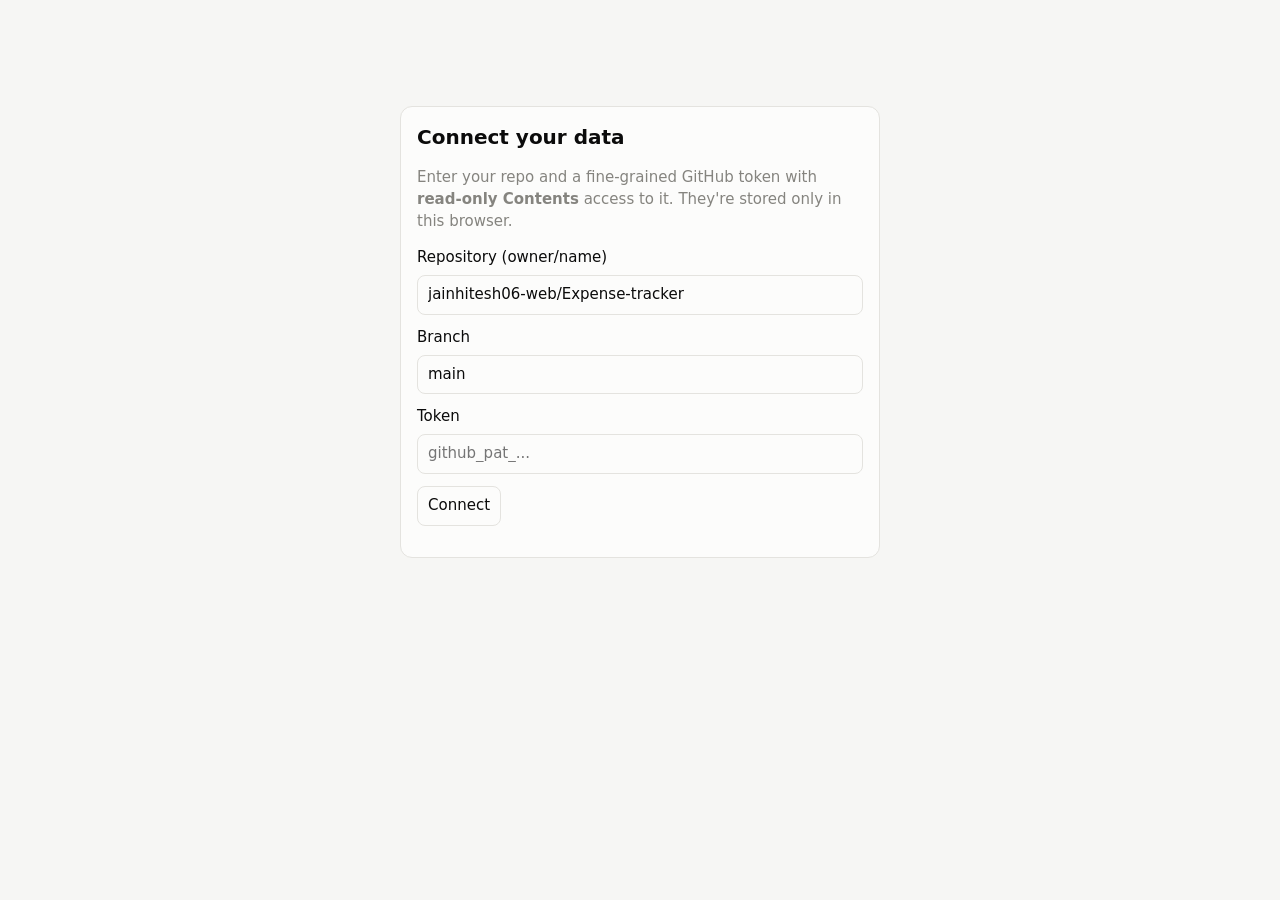
==== index.html @ 08d53f16 "Add expense dashboard page Co-Authored-By: Claude Sonnet 5.5 <noreply@anthropic.com> Claude-Session:" ====
<!doctype html>
<html lang="en">
<head>
<meta charset="utf-8">
<meta name="viewport" content="width=device-width, initial-scale=1, viewport-fit=cover">
<meta name="apple-mobile-web-app-capable" content="yes">
<meta name="apple-mobile-web-app-title" content="Expenses">
<title>Expense Tracker</title>
<style>
:root {
  color-scheme: light;
  --bg: #f6f6f4; --surface: #fcfcfb; --line: #e4e3df;
  --ink: #0b0b0b; --ink2: #52514e; --ink3: #85847f;
  --c1:#2a78d6; --c2:#eb6834; --c3:#1baf7a; --c4:#eda100; --c5:#e87ba4; --c6:#008300; --c7:#6250d6; --c8:#e34948; --cx:#9a9992;
}
@media (prefers-color-scheme: dark) {
  :root:where(:not([data-theme="light"])) {
    color-scheme: dark;
    --bg:#121211; --surface:#1a1a19; --line:#2c2c2a;
    --ink:#f0efec; --ink2:#c3c2b7; --ink3:#8f8e87;
    --c1:#3987e5; --c2:#d95926; --c3:#199e70; --c4:#c98500; --c5:#d55181; --c6:#0ca30c; --c7:#9085e9; --c8:#e66767; --cx:#77766f;
  }
}
* { box-sizing: border-box; }
body { margin:0; background:var(--bg); color:var(--ink); font:15px/1.45 -apple-system,system-ui,"Segoe UI",sans-serif;
  padding: max(16px, env(safe-area-inset-top)) 16px 40px; }
main { max-width: 980px; margin: 0 auto; }
h1 { font-size: 20px; margin: 0; }
h2 { font-size: 14px; margin: 0 0 12px; color: var(--ink2); font-weight: 600; }
header { display:flex; align-items:center; justify-content:space-between; gap:12px; flex-wrap:wrap; margin-bottom:16px; }
.filters { display:flex; gap:8px; flex-wrap:wrap; }
select, button, input { font:inherit; color:var(--ink); background:var(--surface); border:1px solid var(--line); border-radius:8px; padding:8px 10px; }
button { cursor:pointer; }
.card { background:var(--surface); border:1px solid var(--line); border-radius:12px; padding:16px; margin-bottom:16px; }
.tiles { display:grid; grid-template-columns: repeat(auto-fit,minmax(150px,1fr)); gap:12px; margin-bottom:16px; }
.tile { background:var(--surface); border:1px solid var(--line); border-radius:12px; padding:14px 16px; }
.tile .k { color:var(--ink2); font-size:12px; }
.tile .v { font-size:24px; font-weight:650; font-variant-numeric: tabular-nums; margin-top:2px; }
.tile .s { color:var(--ink3); font-size:12px; }
.grid2 { display:grid; grid-template-columns: 1fr; gap:16px; }
@media (min-width: 760px) { .grid2 { grid-template-columns: 1fr 1fr; } }
.row { display:grid; grid-template-columns: minmax(110px,150px) 1fr auto; align-items:center; gap:10px; padding:6px 0; cursor:default; }
.row.click { cursor:pointer; }
.row .name { white-space:nowrap; overflow:hidden; text-overflow:ellipsis; }
.row .amt { font-variant-numeric: tabular-nums; color:var(--ink2); text-align:right; min-width:92px; }
.track { height:12px; position:relative; }
.bar { height:12px; border-radius:0 4px 4px 0; min-width:2px; }
.sub { padding-left:14px; }
.sub .name { color:var(--ink2); font-size:14px; }
.sub .bar { height:8px; opacity:.75; }
.sub .track { height:8px; }
.cols { display:flex; align-items:flex-end; gap:6px; height:160px; padding-top:8px; }
.col { flex:1; display:flex; flex-direction:column; justify-content:flex-end; align-items:center; height:100%; min-width:0; cursor:pointer; }
.col .b { width:100%; max-width:44px; background:var(--c1); border-radius:4px 4px 0 0; min-height:2px; }
.col.sel .b { outline:2px solid var(--ink); outline-offset:1px; }
.col .l { font-size:11px; color:var(--ink2); margin-top:6px; white-space:nowrap; }
.col .v { font-size:11px; color:var(--ink3); margin-bottom:3px; white-space:nowrap; }
table { width:100%; border-collapse:collapse; font-size:14px; }
th,td { text-align:left; padding:8px 6px; border-bottom:1px solid var(--line); }
td.n, th.n { text-align:right; font-variant-numeric: tabular-nums; }
th { color:var(--ink2); font-weight:600; font-size:12px; }
.dot { display:inline-block; width:9px; height:9px; border-radius:50%; margin-right:6px; }
.muted { color:var(--ink3); }
#tip { position:fixed; pointer-events:none; background:var(--ink); color:var(--bg); padding:6px 9px; border-radius:6px; font-size:12px; display:none; z-index:9; white-space:nowrap; }
#setup { max-width:480px; margin:10vh auto; }
#setup input { width:100%; margin:6px 0 12px; }
.scroll { overflow-x:auto; }
@media (max-width: 560px) { .row { grid-template-columns: 104px 1fr auto; gap:8px; } .row .amt { min-width:70px; }
  th:nth-child(4), td:nth-child(4) { display:none; } th, td { padding:8px 4px; font-size:13px; } }
</style>
</head>
<body>
<div id="tip"></div>
<main>
<section id="setup" class="card" hidden>
  <h1>Connect your data</h1>
  <p class="muted">Enter your repo and a fine-grained GitHub token with <b>read-only Contents</b> access to it. They're stored only in this browser.</p>
  <label>Repository (owner/name)</label>
  <input id="repo" value="jainhitesh06-web/Expense-tracker" autocapitalize="none" autocorrect="off">
  <label>Branch</label>
  <input id="branch" value="main" autocapitalize="none">
  <label>Token</label>
  <input id="token" type="password" autocapitalize="none" autocorrect="off" placeholder="github_pat_...">
  <button id="save">Connect</button>
  <p id="err" style="color:var(--c8)"></p>
</section>

<section id="app" hidden>
  <header>
    <h1>Expenses</h1>
    <div class="filters">
      <select id="fMonth" aria-label="Month"></select>
      <select id="fMode" aria-label="Payment mode"></select>
      <button id="refresh" title="Reload">↻</button>
      <button id="reset" title="Change repo or token">⚙</button>
    </div>
  </header>

  <div class="tiles" id="tiles"></div>

  <div class="grid2">
    <div class="card"><h2>By month</h2><div class="cols" id="months"></div></div>
    <div class="card"><h2>By payment mode</h2><div id="modes"></div></div>
  </div>

  <div class="card"><h2>By category <span class="muted">(tap a category for subcategories)</span></h2><div id="cats"></div></div>

  <div class="card">
    <h2>Transactions</h2>
    <div class="scroll"><table>
      <thead><tr><th>Date</th><th>Description</th><th>Category</th><th>Mode</th><th class="n">Amount</th></tr></thead>
      <tbody id="txns"></tbody>
    </table></div>
    <p class="muted" id="more"></p>
  </div>
</section>
</main>

<script>
const $ = s => document.querySelector(s);
const LS = { get:k=>{try{return localStorage.getItem(k)}catch(e){return null}}, set:(k,v)=>{try{localStorage.setItem(k,v)}catch(e){}}, del:k=>{try{localStorage.removeItem(k)}catch(e){}} };
const CAT_ORDER = ["Food & Dining","Transport","Shopping","Bills & Utilities","Entertainment","Health","Travel","Finance"];
const colorOf = c => { const i = CAT_ORDER.indexOf(c); return i >= 0 ? `var(--c${i+1})` : "var(--cx)"; };
const inr = n => "₹" + Math.round(n).toLocaleString("en-IN");
const MN = ["Jan","Feb","Mar","Apr","May","Jun","Jul","Aug","Sep","Oct","Nov","Dec"];
const monthLabel = m => MN[+m.slice(5)-1] + " " + m.slice(2,4);
const esc = s => String(s).replace(/[&<>"]/g, c => ({"&":"&amp;","<":"&lt;",">":"&gt;",'"':"&quot;"}[c]));
let ALL = [], openCat = new Set(), TXN_LIMIT = 50;

async function load() {
  const repo = LS.get("repo"), token = LS.get("token"), branch = LS.get("branch") || "main";
  const r = await fetch(`https://api.github.com/repos/${repo}/contents/data/expenses.json?ref=${encodeURIComponent(branch)}`,
    { headers: { Authorization: "Bearer " + token, Accept: "application/vnd.github.raw+json" }, cache: "no-store" });
  if (!r.ok) throw new Error(r.status === 401 || r.status === 403 ? "Token rejected (check it has Contents: read on this repo)." :
    r.status === 404 ? "Repo, branch or data/expenses.json not found." : "GitHub error " + r.status);
  ALL = (await r.json()).filter(x => x.type === "debit" && x.date);
}

function setup(msg) {
  $("#app").hidden = true; $("#setup").hidden = false; $("#err").textContent = msg || "";
  $("#repo").value = LS.get("repo") || $("#repo").value; $("#branch").value = LS.get("branch") || "main";
}

async function start() {
  if (!LS.get("token") || !LS.get("repo")) return setup();
  try { await load(); } catch (e) { return setup(e.message); }
  $("#setup").hidden = true; $("#app").hidden = false;
  buildFilters(); render();
}

function buildFilters() {
  const months = [...new Set(ALL.map(x => x.date.slice(0,7)))].sort().reverse();
  const cur = $("#fMonth").value || "all";
  $("#fMonth").innerHTML = `<option value="all">All months</option>` + months.map(m => `<option value="${m}">${monthLabel(m)}</option>`).join("");
  $("#fMonth").value = months.includes(cur) ? cur : "all";
  const modes = [...new Set(ALL.map(x => x.mode))].sort();
  const curM = $("#fMode").value || "all";
  $("#fMode").innerHTML = `<option value="all">All modes</option>` + modes.map(m => `<option>${esc(m)}</option>`).join("");
  $("#fMode").value = modes.includes(curM) ? curM : "all";
}

function sumBy(rows, f) { const m = new Map(); rows.forEach(r => { const k = f(r); m.set(k, (m.get(k)||0) + r.amount); }); return m; }

function barRows(entries, total, opts = {}) {
  const max = Math.max(...entries.map(e => e[1]), 1);
  return entries.map(([k, v, extra]) => `
    <div class="row ${opts.click ? "click" : ""} ${opts.sub ? "sub" : ""}" ${opts.click ? `data-cat="${esc(k)}"` : ""}
         data-tip="${esc(k)}: ${inr(v)} (${(v/total*100).toFixed(1)}%)">
      <div class="name">${opts.dot ? `<span class="dot" style="background:${colorOf(k)}"></span>` : ""}${esc(k)}</div>
      <div class="track"><div class="bar" style="width:${v/max*100}%;background:${opts.color || colorOf(k)}"></div></div>
      <div class="amt">${inr(v)}</div>
    </div>${extra || ""}`).join("");
}

function render() {
  const month = $("#fMonth").value, mode = $("#fMode").value;
  const base = ALL.filter(x => mode === "all" || x.mode === mode);
  const rows = base.filter(x => month === "all" || x.date.startsWith(month));
  const total = rows.reduce((a, r) => a + r.amount, 0);

  const cats = [...sumBy(rows, r => r.category)].sort((a,b) => b[1]-a[1]);
  const days = new Set(rows.map(r => r.date)).size || 1;
  $("#tiles").innerHTML = [
    ["Total spent", inr(total), month === "all" ? "all time" : monthLabel(month)],
    ["Transactions", rows.length, ""],
    ["Top category", cats[0] ? esc(cats[0][0]) : "—", cats[0] ? inr(cats[0][1]) : ""],
    ["Avg per day", inr(total / days), `${days} active day${days>1?"s":""}`],
  ].map(([k,v,s]) => `<div class="tile"><div class="k">${k}</div><div class="v">${v}</div><div class="s">${s}</div></div>`).join("");

  // months (ignores month filter so the trend is always visible)
  const mt = [...sumBy(base, r => r.date.slice(0,7))].sort().slice(-12);
  const mmax = Math.max(...mt.map(x => x[1]), 1);
  $("#months").innerHTML = mt.length ? mt.map(([m, v]) => `
    <div class="col ${m === month ? "sel" : ""}" data-m="${m}" data-tip="${monthLabel(m)}: ${inr(v)}">
      <div class="v">${inr(v)}</div><div class="b" style="height:${v/mmax*100*0.75}%"></div><div class="l">${monthLabel(m)}</div>
    </div>`).join("") : `<span class="muted">No data yet</span>`;

  const md = [...sumBy(rows, r => r.mode)].sort((a,b) => b[1]-a[1]);
  $("#modes").innerHTML = md.length ? barRows(md, total, { color: "var(--c1)" }) : `<span class="muted">No data</span>`;

  $("#cats").innerHTML = cats.length ? cats.map(([c, v]) => {
    const subs = [...sumBy(rows.filter(r => r.category === c), r => r.subcategory)].sort((a,b) => b[1]-a[1]);
    const open = openCat.has(c);
    return barRows([[c, v, open ? barRows(subs, v, { sub: true, color: colorOf(c) }) : ""]], total, { click: true, dot: true });
  }).join("") : `<span class="muted">No expenses yet — send a bank SMS to your phone.</span>`;
  // category rows use a shared scale: re-scale bars against the largest category
  document.querySelectorAll("#cats > .row.click").forEach(el => {
    const c = el.dataset.cat, v = cats.find(x => x[0] === c)[1];
    el.querySelector(".bar").style.width = (v / cats[0][1] * 100) + "%";
  });

  const t = rows.slice().sort((a,b) => b.date.localeCompare(a.date) || b.amount - a.amount);
  $("#txns").innerHTML = t.slice(0, TXN_LIMIT).map(r => `<tr>
    <td>${r.date.slice(5).split("-").reverse().join("/")}</td>
    <td>${esc(r.description)}</td>
    <td><span class="dot" style="background:${colorOf(r.category)}"></span>${esc(r.category)}</td>
    <td>${esc(r.mode)}</td><td class="n">${inr(r.amount)}</td></tr>`).join("");
  $("#more").innerHTML = t.length > TXN_LIMIT ? `<button id="showAll">Show all ${t.length}</button>` : "";
}

document.addEventListener("click", e => {
  const row = e.target.closest("#cats .row.click");
  if (row) { const c = row.dataset.cat; openCat.has(c) ? openCat.delete(c) : openCat.add(c); render(); return; }
  const col = e.target.closest(".col");
  if (col) { $("#fMonth").value = $("#fMonth").value === col.dataset.m ? "all" : col.dataset.m; render(); return; }
  if (e.target.id === "showAll") { TXN_LIMIT = 1e9; render(); }
});
const tip = $("#tip");
document.addEventListener("pointermove", e => {
  const el = e.target.closest("[data-tip]");
  if (!el) { tip.style.display = "none"; return; }
  tip.textContent = el.dataset.tip; tip.style.display = "block";
  tip.style.left = Math.min(e.clientX + 12, innerWidth - tip.offsetWidth - 8) + "px"; tip.style.top = (e.clientY + 14) + "px";
});
$("#fMonth").onchange = $("#fMode").onchange = () => { TXN_LIMIT = 50; render(); };
$("#refresh").onclick = start;
$("#reset").onclick = () => setup();
$("#save").onclick = () => {
  LS.set("repo", $("#repo").value.trim()); LS.set("branch", $("#branch").value.trim() || "main");
  LS.set("token", $("#token").value.trim() || LS.get("token") || ""); start();
};
start();
</script>
</body>
</html>
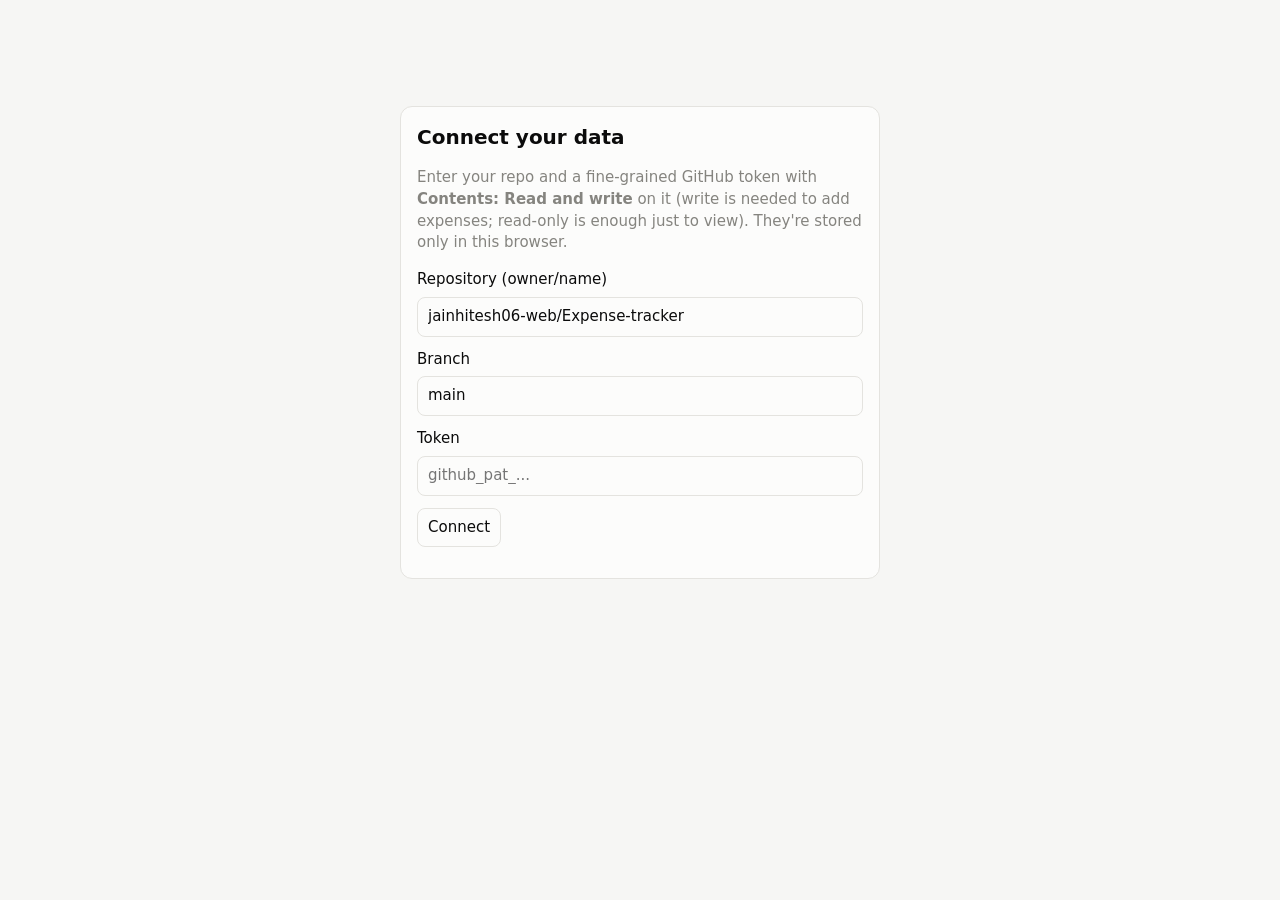
==== commit 599d4aa4: "Add manual expense entry box Co-Authored-By: Claude Sonnet 5.5 <noreply@anthropic.com> Claude-Sessio" ====
--- a/index.html
+++ b/index.html
@@ -67,6 +67,16 @@
 .scroll { overflow-x:auto; }
 @media (max-width: 560px) { .row { grid-template-columns: 104px 1fr auto; gap:8px; } .row .amt { min-width:70px; }
   th:nth-child(4), td:nth-child(4) { display:none; } th, td { padding:8px 4px; font-size:13px; } }
+textarea { width:100%; min-height:92px; font:inherit; color:var(--ink); background:var(--surface); border:1px solid var(--line); border-radius:8px; padding:10px; resize:vertical; }
+.fgrid { display:grid; grid-template-columns:1fr; gap:10px; margin-top:10px; }
+@media (min-width: 560px) { .fgrid { grid-template-columns:1fr 1fr; } }
+.fgrid label { display:block; font-size:12px; color:var(--ink2); margin-bottom:3px; }
+.fgrid select, .fgrid input { width:100%; }
+.fgrid .full { grid-column:1 / -1; }
+.primary { background:var(--c1); color:#fff; border-color:transparent; font-weight:600; }
+.primary[disabled] { opacity:.6; cursor:default; }
+#aStatus { margin:10px 0 0; min-height:1.4em; font-size:14px; }
+#aStatus.err { color:var(--c8); } #aStatus.ok { color:var(--c6); }
 </style>
 </head>
 <body>
@@ -74,7 +84,7 @@
 <main>
 <section id="setup" class="card" hidden>
   <h1>Connect your data</h1>
-  <p class="muted">Enter your repo and a fine-grained GitHub token with <b>read-only Contents</b> access to it. They're stored only in this browser.</p>
+  <p class="muted">Enter your repo and a fine-grained GitHub token with <b>Contents: Read and write</b> on it (write is needed to add expenses; read-only is enough just to view). They're stored only in this browser.</p>
   <label>Repository (owner/name)</label>
   <input id="repo" value="jainhitesh06-web/Expense-tracker" autocapitalize="none" autocorrect="off">
   <label>Branch</label>
@@ -91,10 +101,33 @@
     <div class="filters">
       <select id="fMonth" aria-label="Month"></select>
       <select id="fMode" aria-label="Payment mode"></select>
+      <button id="addToggle" class="primary">＋ Add</button>
       <button id="refresh" title="Reload">↻</button>
       <button id="reset" title="Change repo or token">⚙</button>
     </div>
   </header>
+
+  <div class="card" id="addCard" hidden>
+    <h2>Add expense</h2>
+    <label class="muted" for="aMsg">Paste the SMS / message (optional if you enter an amount)</label>
+    <textarea id="aMsg" placeholder="e.g. Rs.250.00 debited from A/c XX1234 to VPA swiggy@icici"></textarea>
+    <div class="fgrid">
+      <div><label for="aCat">Category</label><select id="aCat"></select></div>
+      <div id="aSubWrap" hidden><label for="aSub">Subcategory</label><select id="aSub"></select></div>
+      <div id="aTypeWrap" hidden><label for="aType">Travel by</label><select id="aType">
+        <option>Uber</option><option>Rapido</option><option>Auto</option><option>Other</option></select></div>
+      <div id="aFromWrap" hidden><label for="aFrom">From</label><input id="aFrom" placeholder="Pickup / start"></div>
+      <div id="aToWrap" hidden><label for="aTo">To</label><input id="aTo" placeholder="Destination"></div>
+      <div><label for="aMode">Payment mode</label><select id="aMode">
+        <option value="">Auto-detect</option><option>UPI</option><option>Credit Card</option><option>Debit Card</option>
+        <option>Cash</option><option>NetBanking</option><option>Wallet</option><option>Other</option></select></div>
+      <div><label for="aAmt">Amount ₹ (optional if it's in the text)</label><input id="aAmt" type="number" inputmode="decimal" min="0" step="0.01"></div>
+      <div><label for="aDate">Date</label><input id="aDate" type="date"></div>
+      <div class="full"><label for="aNote">Note (optional)</label><input id="aNote" placeholder="What was it for?"></div>
+    </div>
+    <p style="margin:12px 0 0"><button id="aSubmit" class="primary">Add</button></p>
+    <p id="aStatus" role="status"></p>
+  </div>
 
   <div class="tiles" id="tiles"></div>
 
@@ -119,13 +152,13 @@
 <script>
 const $ = s => document.querySelector(s);
 const LS = { get:k=>{try{return localStorage.getItem(k)}catch(e){return null}}, set:(k,v)=>{try{localStorage.setItem(k,v)}catch(e){}}, del:k=>{try{localStorage.removeItem(k)}catch(e){}} };
-const CAT_ORDER = ["Food & Dining","Transport","Shopping","Bills & Utilities","Entertainment","Health","Travel","Finance"];
+const CAT_ORDER = ["Food & Dining","Travel","Shopping","Bills & Utilities","Entertainment","Health","Finance","Education"];
 const colorOf = c => { const i = CAT_ORDER.indexOf(c); return i >= 0 ? `var(--c${i+1})` : "var(--cx)"; };
 const inr = n => "₹" + Math.round(n).toLocaleString("en-IN");
 const MN = ["Jan","Feb","Mar","Apr","May","Jun","Jul","Aug","Sep","Oct","Nov","Dec"];
 const monthLabel = m => MN[+m.slice(5)-1] + " " + m.slice(2,4);
 const esc = s => String(s).replace(/[&<>"]/g, c => ({"&":"&amp;","<":"&lt;",">":"&gt;",'"':"&quot;"}[c]));
-let ALL = [], openCat = new Set(), TXN_LIMIT = 50;
+let ALL = [], RAW = [], RULES = null, openCat = new Set(), TXN_LIMIT = 50;
 
 async function load() {
   const repo = LS.get("repo"), token = LS.get("token"), branch = LS.get("branch") || "main";
@@ -133,7 +166,82 @@
     { headers: { Authorization: "Bearer " + token, Accept: "application/vnd.github.raw+json" }, cache: "no-store" });
   if (!r.ok) throw new Error(r.status === 401 || r.status === 403 ? "Token rejected (check it has Contents: read on this repo)." :
     r.status === 404 ? "Repo, branch or data/expenses.json not found." : "GitHub error " + r.status);
-  ALL = (await r.json()).filter(x => x.type === "debit" && x.date);
+  RAW = await r.json();
+  ALL = RAW.filter(x => x.type === "debit" && x.date);
+}
+
+async function loadRules() {
+  const repo = LS.get("repo"), token = LS.get("token"), branch = LS.get("branch") || "main";
+  try {
+    const r = await fetch(`https://api.github.com/repos/${repo}/contents/rules/categories.json?ref=${encodeURIComponent(branch)}`,
+      { headers: { Authorization: "Bearer " + token, Accept: "application/vnd.github.raw+json" }, cache: "no-store" });
+    if (r.ok) RULES = await r.json();
+  } catch (e) {}
+  if (!RULES) RULES = { "Food & Dining": {}, "Travel": {}, "Shopping": {}, "Bills & Utilities": {}, "Entertainment": {}, "Health": {}, "Finance": {}, "Education": {}, "Cash & Transfers": {} };
+  const cur = $("#aCat").value;
+  $("#aCat").innerHTML = `<option value="">Auto-detect</option>` + Object.keys(RULES).map(c => `<option>${esc(c)}</option>`).join("");
+  $("#aCat").value = cur;
+  updateForm();
+}
+
+function updateForm() {
+  const cat = $("#aCat").value, travel = cat === "Travel";
+  $("#aTypeWrap").hidden = $("#aFromWrap").hidden = $("#aToWrap").hidden = !travel;
+  const subs = cat && !travel ? Object.keys(RULES[cat] || {}) : [];
+  $("#aSubWrap").hidden = !subs.length;
+  $("#aSub").innerHTML = `<option value="">Other</option>` + subs.map(x => `<option>${esc(x)}</option>`).join("");
+}
+
+const b64 = str => { let bin = ""; new TextEncoder().encode(str).forEach(b => bin += String.fromCharCode(b)); return btoa(bin); };
+const localDate = () => { const d = new Date(); return `${d.getFullYear()}-${String(d.getMonth()+1).padStart(2,"0")}-${String(d.getDate()).padStart(2,"0")}`; };
+const oneLine = v => String(v || "").replace(/[\r\n]+/g, " ").trim();
+function setStatus(msg, kind) { const el = $("#aStatus"); el.textContent = msg; el.className = kind || ""; }
+
+async function submitExpense() {
+  const msg = $("#aMsg").value.trim(), amt = $("#aAmt").value.trim();
+  if (!msg && !amt) return setStatus("Paste a message or enter an amount.", "err");
+  if (!amt && !/(?:rs\.?|inr|₹)\s*[\d,]+/i.test(msg)) return setStatus("Couldn't find an amount in the text. Enter it in the Amount box.", "err");
+  const cat = $("#aCat").value, travel = cat === "Travel";
+  const sub = travel ? $("#aType").value : $("#aSub").value;
+  const frm = travel ? oneLine($("#aFrom").value) : "", to = travel ? oneLine($("#aTo").value) : "";
+  const note = oneLine($("#aNote").value), mode = $("#aMode").value;
+  const manual = !!(cat || amt || mode || frm || to || note);
+  const date = $("#aDate").value || localDate();
+  const t = new Date(), hh = String(t.getHours()).padStart(2, "0"), mm = String(t.getMinutes()).padStart(2, "0"), ss = String(t.getSeconds()).padStart(2, "0");
+  const head = ["sender: dashboard", `received: ${date}T${hh}:${mm}:${ss}`];
+  if (manual) head.push("manual: true");
+  if (cat) head.push("category: " + cat, "subcategory: " + (sub || "Other"));
+  if (amt) head.push("amount: " + amt);
+  if (mode) head.push("mode: " + mode);
+  if (frm) head.push("from: " + frm);
+  if (to) head.push("to: " + to);
+  if (note) head.push("note: " + note);
+  const text = head.join("\n") + "\n---\n" + msg + "\n";
+  const repo = LS.get("repo"), token = LS.get("token"), branch = LS.get("branch") || "main";
+  const path = `inbox/manual-${Date.now()}-${Math.floor(Math.random() * 1e6)}.txt`;
+  $("#aSubmit").disabled = true; setStatus("Saving…");
+  try {
+    const r = await fetch(`https://api.github.com/repos/${repo}/contents/${path}`, {
+      method: "PUT",
+      headers: { Authorization: "Bearer " + token, Accept: "application/vnd.github+json", "Content-Type": "application/json" },
+      body: JSON.stringify({ message: "manual entry", content: b64(text), branch })
+    });
+    if (!r.ok) throw new Error(r.status === 401 || r.status === 403 || r.status === 404
+      ? "Saving failed: the token needs Contents: Read and write on this repo." : "Saving failed (GitHub " + r.status + ").");
+  } catch (e) { $("#aSubmit").disabled = false; return setStatus(e.message, "err"); }
+  setStatus("Saved. Classifying… (takes about 20 seconds)");
+  const before = RAW.length;
+  for (let i = 0; i < 20; i++) {
+    await new Promise(res => setTimeout(res, 4000));
+    try { await load(); } catch (e) { continue; }
+    if (RAW.length > before) {
+      buildFilters(); render();
+      $("#aMsg").value = ""; $("#aAmt").value = ""; $("#aNote").value = ""; $("#aFrom").value = ""; $("#aTo").value = "";
+      $("#aSubmit").disabled = false; return setStatus("Added ✓", "ok");
+    }
+  }
+  $("#aSubmit").disabled = false;
+  setStatus("Saved, but it hasn't shown up yet. Check the Actions tab, or press ↻ in a minute. (Entries without a readable amount are skipped.)", "err");
 }
 
 function setup(msg) {
@@ -145,7 +253,8 @@
   if (!LS.get("token") || !LS.get("repo")) return setup();
   try { await load(); } catch (e) { return setup(e.message); }
   $("#setup").hidden = true; $("#app").hidden = false;
-  buildFilters(); render();
+  if (!$("#aDate").value) $("#aDate").value = localDate();
+  buildFilters(); render(); loadRules();
 }
 
 function buildFilters() {
@@ -234,6 +343,9 @@
 });
 $("#fMonth").onchange = $("#fMode").onchange = () => { TXN_LIMIT = 50; render(); };
 $("#refresh").onclick = start;
+$("#addToggle").onclick = () => { const c = $("#addCard"); c.hidden = !c.hidden; if (!c.hidden) $("#aMsg").focus(); };
+$("#aCat").onchange = updateForm;
+$("#aSubmit").onclick = submitExpense;
 $("#reset").onclick = () => setup();
 $("#save").onclick = () => {
   LS.set("repo", $("#repo").value.trim()); LS.set("branch", $("#branch").value.trim() || "main");
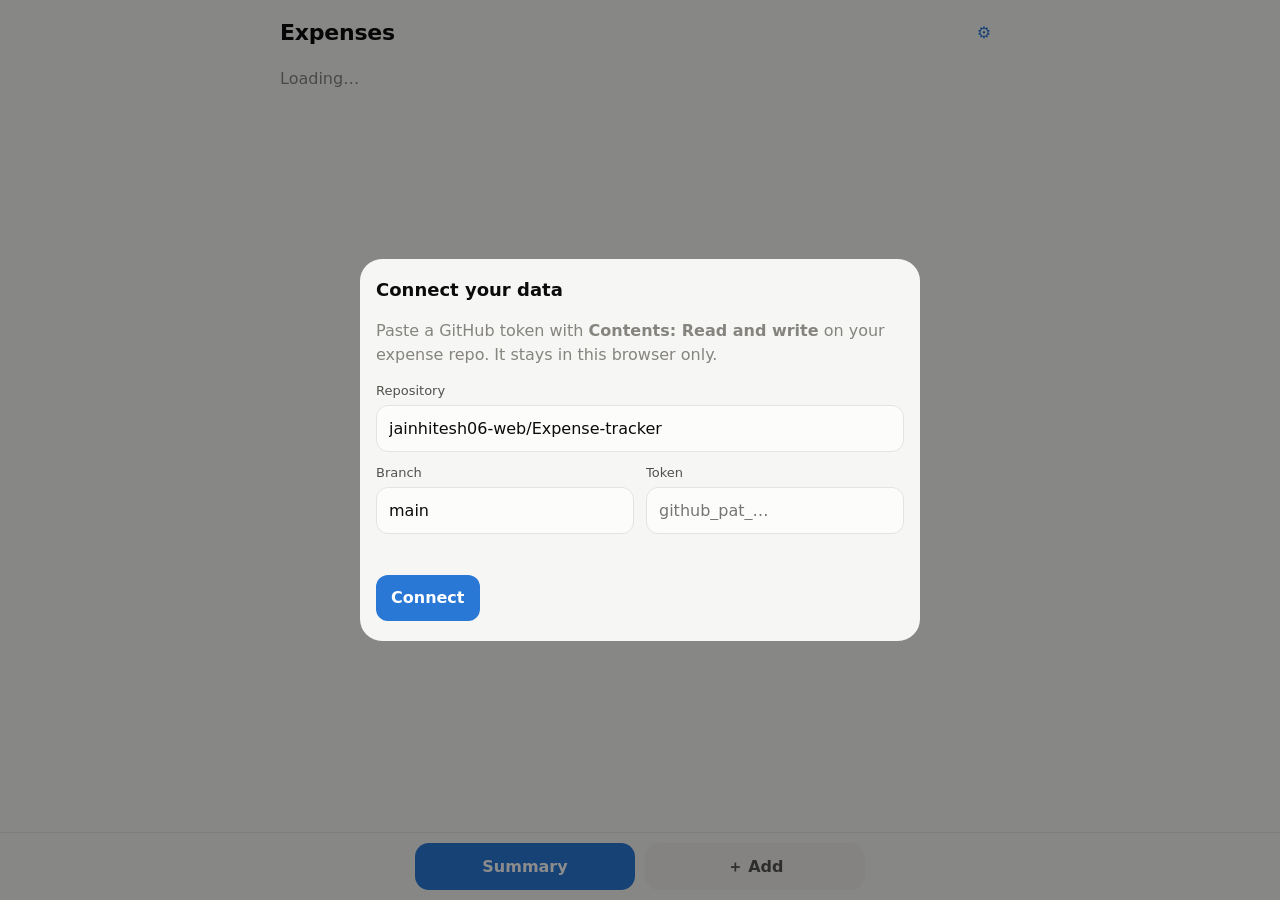
==== commit 19954481: "Split into a Summary page and a simple Add page Co-Authored-By: Claude Sonnet 5.5 <noreply@anthropic" ====
--- a/index.html
+++ b/index.html
@@ -5,353 +5,163 @@
 <meta name="viewport" content="width=device-width, initial-scale=1, viewport-fit=cover">
 <meta name="apple-mobile-web-app-capable" content="yes">
 <meta name="apple-mobile-web-app-title" content="Expenses">
-<title>Expense Tracker</title>
-<style>
-:root {
-  color-scheme: light;
-  --bg: #f6f6f4; --surface: #fcfcfb; --line: #e4e3df;
-  --ink: #0b0b0b; --ink2: #52514e; --ink3: #85847f;
-  --c1:#2a78d6; --c2:#eb6834; --c3:#1baf7a; --c4:#eda100; --c5:#e87ba4; --c6:#008300; --c7:#6250d6; --c8:#e34948; --cx:#9a9992;
-}
-@media (prefers-color-scheme: dark) {
-  :root:where(:not([data-theme="light"])) {
-    color-scheme: dark;
-    --bg:#121211; --surface:#1a1a19; --line:#2c2c2a;
-    --ink:#f0efec; --ink2:#c3c2b7; --ink3:#8f8e87;
-    --c1:#3987e5; --c2:#d95926; --c3:#199e70; --c4:#c98500; --c5:#d55181; --c6:#0ca30c; --c7:#9085e9; --c8:#e66767; --cx:#77766f;
-  }
-}
-* { box-sizing: border-box; }
-body { margin:0; background:var(--bg); color:var(--ink); font:15px/1.45 -apple-system,system-ui,"Segoe UI",sans-serif;
-  padding: max(16px, env(safe-area-inset-top)) 16px 40px; }
-main { max-width: 980px; margin: 0 auto; }
-h1 { font-size: 20px; margin: 0; }
-h2 { font-size: 14px; margin: 0 0 12px; color: var(--ink2); font-weight: 600; }
-header { display:flex; align-items:center; justify-content:space-between; gap:12px; flex-wrap:wrap; margin-bottom:16px; }
-.filters { display:flex; gap:8px; flex-wrap:wrap; }
-select, button, input { font:inherit; color:var(--ink); background:var(--surface); border:1px solid var(--line); border-radius:8px; padding:8px 10px; }
-button { cursor:pointer; }
-.card { background:var(--surface); border:1px solid var(--line); border-radius:12px; padding:16px; margin-bottom:16px; }
-.tiles { display:grid; grid-template-columns: repeat(auto-fit,minmax(150px,1fr)); gap:12px; margin-bottom:16px; }
-.tile { background:var(--surface); border:1px solid var(--line); border-radius:12px; padding:14px 16px; }
-.tile .k { color:var(--ink2); font-size:12px; }
-.tile .v { font-size:24px; font-weight:650; font-variant-numeric: tabular-nums; margin-top:2px; }
-.tile .s { color:var(--ink3); font-size:12px; }
-.grid2 { display:grid; grid-template-columns: 1fr; gap:16px; }
-@media (min-width: 760px) { .grid2 { grid-template-columns: 1fr 1fr; } }
-.row { display:grid; grid-template-columns: minmax(110px,150px) 1fr auto; align-items:center; gap:10px; padding:6px 0; cursor:default; }
-.row.click { cursor:pointer; }
-.row .name { white-space:nowrap; overflow:hidden; text-overflow:ellipsis; }
-.row .amt { font-variant-numeric: tabular-nums; color:var(--ink2); text-align:right; min-width:92px; }
-.track { height:12px; position:relative; }
-.bar { height:12px; border-radius:0 4px 4px 0; min-width:2px; }
-.sub { padding-left:14px; }
-.sub .name { color:var(--ink2); font-size:14px; }
-.sub .bar { height:8px; opacity:.75; }
-.sub .track { height:8px; }
-.cols { display:flex; align-items:flex-end; gap:6px; height:160px; padding-top:8px; }
-.col { flex:1; display:flex; flex-direction:column; justify-content:flex-end; align-items:center; height:100%; min-width:0; cursor:pointer; }
-.col .b { width:100%; max-width:44px; background:var(--c1); border-radius:4px 4px 0 0; min-height:2px; }
-.col.sel .b { outline:2px solid var(--ink); outline-offset:1px; }
-.col .l { font-size:11px; color:var(--ink2); margin-top:6px; white-space:nowrap; }
-.col .v { font-size:11px; color:var(--ink3); margin-bottom:3px; white-space:nowrap; }
-table { width:100%; border-collapse:collapse; font-size:14px; }
-th,td { text-align:left; padding:8px 6px; border-bottom:1px solid var(--line); }
-td.n, th.n { text-align:right; font-variant-numeric: tabular-nums; }
-th { color:var(--ink2); font-weight:600; font-size:12px; }
-.dot { display:inline-block; width:9px; height:9px; border-radius:50%; margin-right:6px; }
-.muted { color:var(--ink3); }
-#tip { position:fixed; pointer-events:none; background:var(--ink); color:var(--bg); padding:6px 9px; border-radius:6px; font-size:12px; display:none; z-index:9; white-space:nowrap; }
-#setup { max-width:480px; margin:10vh auto; }
-#setup input { width:100%; margin:6px 0 12px; }
-.scroll { overflow-x:auto; }
-@media (max-width: 560px) { .row { grid-template-columns: 104px 1fr auto; gap:8px; } .row .amt { min-width:70px; }
-  th:nth-child(4), td:nth-child(4) { display:none; } th, td { padding:8px 4px; font-size:13px; } }
-textarea { width:100%; min-height:92px; font:inherit; color:var(--ink); background:var(--surface); border:1px solid var(--line); border-radius:8px; padding:10px; resize:vertical; }
-.fgrid { display:grid; grid-template-columns:1fr; gap:10px; margin-top:10px; }
-@media (min-width: 560px) { .fgrid { grid-template-columns:1fr 1fr; } }
-.fgrid label { display:block; font-size:12px; color:var(--ink2); margin-bottom:3px; }
-.fgrid select, .fgrid input { width:100%; }
-.fgrid .full { grid-column:1 / -1; }
-.primary { background:var(--c1); color:#fff; border-color:transparent; font-weight:600; }
-.primary[disabled] { opacity:.6; cursor:default; }
-#aStatus { margin:10px 0 0; min-height:1.4em; font-size:14px; }
-#aStatus.err { color:var(--c8); } #aStatus.ok { color:var(--c6); }
-</style>
+<title>Expenses</title>
+<link rel="stylesheet" href="style.css">
 </head>
 <body>
-<div id="tip"></div>
 <main>
-<section id="setup" class="card" hidden>
-  <h1>Connect your data</h1>
-  <p class="muted">Enter your repo and a fine-grained GitHub token with <b>Contents: Read and write</b> on it (write is needed to add expenses; read-only is enough just to view). They're stored only in this browser.</p>
-  <label>Repository (owner/name)</label>
-  <input id="repo" value="jainhitesh06-web/Expense-tracker" autocapitalize="none" autocorrect="off">
-  <label>Branch</label>
-  <input id="branch" value="main" autocapitalize="none">
-  <label>Token</label>
-  <input id="token" type="password" autocapitalize="none" autocorrect="off" placeholder="github_pat_...">
-  <button id="save">Connect</button>
-  <p id="err" style="color:var(--c8)"></p>
-</section>
+  <header class="top"><h1>Expenses</h1><button class="ghost" id="gear" title="Connection settings" aria-label="Connection settings">⚙︎</button></header>
+  <div id="root"><p class="muted">Loading…</p></div>
+</main>
+<script src="app.js"></script>
+<script>
+const { $, esc, inr, inr2, monthLabel, monthShort, localDate, title, catIcon, catColor, payName } = App;
+const S = { month: null, open: new Set(), q: "", limit: 30 };
+const pct = (a, b) => b ? Math.round(a / b * 100) : 0;
+const sum = rows => rows.reduce((a, r) => a + r.amount, 0);
+const prevKey = k => { let y = +k.slice(0, 4), m = +k.slice(5) - 1; if (m < 1) { y--; m = 12; } return `${y}-${String(m).padStart(2, "0")}`; };
+const nextKey = k => { let y = +k.slice(0, 4), m = +k.slice(5) + 1; if (m > 12) { y++; m = 1; } return `${y}-${String(m).padStart(2, "0")}`; };
+const group = (rows, f) => { const m = new Map(); rows.forEach(r => { const k = f(r); (m.get(k) || m.set(k, []).get(k)).push(r); }); return m; };
+const sorted = m => [...m].map(([k, v]) => [k, v, sum(v)]).sort((a, b) => b[2] - a[2]);
 
-<section id="app" hidden>
-  <header>
-    <h1>Expenses</h1>
-    <div class="filters">
-      <select id="fMonth" aria-label="Month"></select>
-      <select id="fMode" aria-label="Payment mode"></select>
-      <button id="addToggle" class="primary">＋ Add</button>
-      <button id="refresh" title="Reload">↻</button>
-      <button id="reset" title="Change repo or token">⚙</button>
-    </div>
-  </header>
-
-  <div class="card" id="addCard" hidden>
-    <h2>Add expense</h2>
-    <label class="muted" for="aMsg">Paste the SMS / message (optional if you enter an amount)</label>
-    <textarea id="aMsg" placeholder="e.g. Rs.250.00 debited from A/c XX1234 to VPA swiggy@icici"></textarea>
-    <div class="fgrid">
-      <div><label for="aCat">Category</label><select id="aCat"></select></div>
-      <div id="aSubWrap" hidden><label for="aSub">Subcategory</label><select id="aSub"></select></div>
-      <div id="aTypeWrap" hidden><label for="aType">Travel by</label><select id="aType">
-        <option>Uber</option><option>Rapido</option><option>Auto</option><option>Other</option></select></div>
-      <div id="aFromWrap" hidden><label for="aFrom">From</label><input id="aFrom" placeholder="Pickup / start"></div>
-      <div id="aToWrap" hidden><label for="aTo">To</label><input id="aTo" placeholder="Destination"></div>
-      <div><label for="aMode">Payment mode</label><select id="aMode">
-        <option value="">Auto-detect</option><option>UPI</option><option>Credit Card</option><option>Debit Card</option>
-        <option>Cash</option><option>NetBanking</option><option>Wallet</option><option>Other</option></select></div>
-      <div><label for="aAmt">Amount ₹ (optional if it's in the text)</label><input id="aAmt" type="number" inputmode="decimal" min="0" step="0.01"></div>
-      <div><label for="aDate">Date</label><input id="aDate" type="date"></div>
-      <div class="full"><label for="aNote">Note (optional)</label><input id="aNote" placeholder="What was it for?"></div>
-    </div>
-    <p style="margin:12px 0 0"><button id="aSubmit" class="primary">Add</button></p>
-    <p id="aStatus" role="status"></p>
-  </div>
-
-  <div class="tiles" id="tiles"></div>
-
-  <div class="grid2">
-    <div class="card"><h2>By month</h2><div class="cols" id="months"></div></div>
-    <div class="card"><h2>By payment mode</h2><div id="modes"></div></div>
-  </div>
-
-  <div class="card"><h2>By category <span class="muted">(tap a category for subcategories)</span></h2><div id="cats"></div></div>
-
-  <div class="card">
-    <h2>Transactions</h2>
-    <div class="scroll"><table>
-      <thead><tr><th>Date</th><th>Description</th><th>Category</th><th>Mode</th><th class="n">Amount</th></tr></thead>
-      <tbody id="txns"></tbody>
-    </table></div>
-    <p class="muted" id="more"></p>
-  </div>
-</section>
-</main>
-
-<script>
-const $ = s => document.querySelector(s);
-const LS = { get:k=>{try{return localStorage.getItem(k)}catch(e){return null}}, set:(k,v)=>{try{localStorage.setItem(k,v)}catch(e){}}, del:k=>{try{localStorage.removeItem(k)}catch(e){}} };
-const CAT_ORDER = ["Food & Dining","Travel","Shopping","Bills & Utilities","Entertainment","Health","Finance","Education"];
-const colorOf = c => { const i = CAT_ORDER.indexOf(c); return i >= 0 ? `var(--c${i+1})` : "var(--cx)"; };
-const inr = n => "₹" + Math.round(n).toLocaleString("en-IN");
-const MN = ["Jan","Feb","Mar","Apr","May","Jun","Jul","Aug","Sep","Oct","Nov","Dec"];
-const monthLabel = m => MN[+m.slice(5)-1] + " " + m.slice(2,4);
-const esc = s => String(s).replace(/[&<>"]/g, c => ({"&":"&amp;","<":"&lt;",">":"&gt;",'"':"&quot;"}[c]));
-let ALL = [], RAW = [], RULES = null, openCat = new Set(), TXN_LIMIT = 50;
-
-async function load() {
-  const repo = LS.get("repo"), token = LS.get("token"), branch = LS.get("branch") || "main";
-  const r = await fetch(`https://api.github.com/repos/${repo}/contents/data/expenses.json?ref=${encodeURIComponent(branch)}`,
-    { headers: { Authorization: "Bearer " + token, Accept: "application/vnd.github.raw+json" }, cache: "no-store" });
-  if (!r.ok) throw new Error(r.status === 401 || r.status === 403 ? "Token rejected (check it has Contents: read on this repo)." :
-    r.status === 404 ? "Repo, branch or data/expenses.json not found." : "GitHub error " + r.status);
-  RAW = await r.json();
-  ALL = RAW.filter(x => x.type === "debit" && x.date);
+function dayLabel(d) {
+  const t = localDate(), y = localDate(new Date(Date.now() - 864e5));
+  if (d === t) return "Today"; if (d === y) return "Yesterday";
+  return new Date(d + "T12:00:00").toLocaleDateString("en-IN", { weekday: "short", day: "numeric", month: "short" });
 }
 
-async function loadRules() {
-  const repo = LS.get("repo"), token = LS.get("token"), branch = LS.get("branch") || "main";
-  try {
-    const r = await fetch(`https://api.github.com/repos/${repo}/contents/rules/categories.json?ref=${encodeURIComponent(branch)}`,
-      { headers: { Authorization: "Bearer " + token, Accept: "application/vnd.github.raw+json" }, cache: "no-store" });
-    if (r.ok) RULES = await r.json();
-  } catch (e) {}
-  if (!RULES) RULES = { "Food & Dining": {}, "Travel": {}, "Shopping": {}, "Bills & Utilities": {}, "Entertainment": {}, "Health": {}, "Finance": {}, "Education": {}, "Cash & Transfers": {} };
-  const cur = $("#aCat").value;
-  $("#aCat").innerHTML = `<option value="">Auto-detect</option>` + Object.keys(RULES).map(c => `<option>${esc(c)}</option>`).join("");
-  $("#aCat").value = cur;
-  updateForm();
-}
-
-function updateForm() {
-  const cat = $("#aCat").value, travel = cat === "Travel";
-  $("#aTypeWrap").hidden = $("#aFromWrap").hidden = $("#aToWrap").hidden = !travel;
-  const subs = cat && !travel ? Object.keys(RULES[cat] || {}) : [];
-  $("#aSubWrap").hidden = !subs.length;
-  $("#aSub").innerHTML = `<option value="">Other</option>` + subs.map(x => `<option>${esc(x)}</option>`).join("");
-}
-
-const b64 = str => { let bin = ""; new TextEncoder().encode(str).forEach(b => bin += String.fromCharCode(b)); return btoa(bin); };
-const localDate = () => { const d = new Date(); return `${d.getFullYear()}-${String(d.getMonth()+1).padStart(2,"0")}-${String(d.getDate()).padStart(2,"0")}`; };
-const oneLine = v => String(v || "").replace(/[\r\n]+/g, " ").trim();
-function setStatus(msg, kind) { const el = $("#aStatus"); el.textContent = msg; el.className = kind || ""; }
-
-async function submitExpense() {
-  const msg = $("#aMsg").value.trim(), amt = $("#aAmt").value.trim();
-  if (!msg && !amt) return setStatus("Paste a message or enter an amount.", "err");
-  if (!amt && !/(?:rs\.?|inr|₹)\s*[\d,]+/i.test(msg)) return setStatus("Couldn't find an amount in the text. Enter it in the Amount box.", "err");
-  const cat = $("#aCat").value, travel = cat === "Travel";
-  const sub = travel ? $("#aType").value : $("#aSub").value;
-  const frm = travel ? oneLine($("#aFrom").value) : "", to = travel ? oneLine($("#aTo").value) : "";
-  const note = oneLine($("#aNote").value), mode = $("#aMode").value;
-  const manual = !!(cat || amt || mode || frm || to || note);
-  const date = $("#aDate").value || localDate();
-  const t = new Date(), hh = String(t.getHours()).padStart(2, "0"), mm = String(t.getMinutes()).padStart(2, "0"), ss = String(t.getSeconds()).padStart(2, "0");
-  const head = ["sender: dashboard", `received: ${date}T${hh}:${mm}:${ss}`];
-  if (manual) head.push("manual: true");
-  if (cat) head.push("category: " + cat, "subcategory: " + (sub || "Other"));
-  if (amt) head.push("amount: " + amt);
-  if (mode) head.push("mode: " + mode);
-  if (frm) head.push("from: " + frm);
-  if (to) head.push("to: " + to);
-  if (note) head.push("note: " + note);
-  const text = head.join("\n") + "\n---\n" + msg + "\n";
-  const repo = LS.get("repo"), token = LS.get("token"), branch = LS.get("branch") || "main";
-  const path = `inbox/manual-${Date.now()}-${Math.floor(Math.random() * 1e6)}.txt`;
-  $("#aSubmit").disabled = true; setStatus("Saving…");
-  try {
-    const r = await fetch(`https://api.github.com/repos/${repo}/contents/${path}`, {
-      method: "PUT",
-      headers: { Authorization: "Bearer " + token, Accept: "application/vnd.github+json", "Content-Type": "application/json" },
-      body: JSON.stringify({ message: "manual entry", content: b64(text), branch })
-    });
-    if (!r.ok) throw new Error(r.status === 401 || r.status === 403 || r.status === 404
-      ? "Saving failed: the token needs Contents: Read and write on this repo." : "Saving failed (GitHub " + r.status + ").");
-  } catch (e) { $("#aSubmit").disabled = false; return setStatus(e.message, "err"); }
-  setStatus("Saved. Classifying… (takes about 20 seconds)");
-  const before = RAW.length;
-  for (let i = 0; i < 20; i++) {
-    await new Promise(res => setTimeout(res, 4000));
-    try { await load(); } catch (e) { continue; }
-    if (RAW.length > before) {
-      buildFilters(); render();
-      $("#aMsg").value = ""; $("#aAmt").value = ""; $("#aNote").value = ""; $("#aFrom").value = ""; $("#aTo").value = "";
-      $("#aSubmit").disabled = false; return setStatus("Added ✓", "ok");
-    }
-  }
-  $("#aSubmit").disabled = false;
-  setStatus("Saved, but it hasn't shown up yet. Check the Actions tab, or press ↻ in a minute. (Entries without a readable amount are skipped.)", "err");
-}
-
-function setup(msg) {
-  $("#app").hidden = true; $("#setup").hidden = false; $("#err").textContent = msg || "";
-  $("#repo").value = LS.get("repo") || $("#repo").value; $("#branch").value = LS.get("branch") || "main";
-}
-
-async function start() {
-  if (!LS.get("token") || !LS.get("repo")) return setup();
-  try { await load(); } catch (e) { return setup(e.message); }
-  $("#setup").hidden = true; $("#app").hidden = false;
-  if (!$("#aDate").value) $("#aDate").value = localDate();
-  buildFilters(); render(); loadRules();
-}
-
-function buildFilters() {
-  const months = [...new Set(ALL.map(x => x.date.slice(0,7)))].sort().reverse();
-  const cur = $("#fMonth").value || "all";
-  $("#fMonth").innerHTML = `<option value="all">All months</option>` + months.map(m => `<option value="${m}">${monthLabel(m)}</option>`).join("");
-  $("#fMonth").value = months.includes(cur) ? cur : "all";
-  const modes = [...new Set(ALL.map(x => x.mode))].sort();
-  const curM = $("#fMode").value || "all";
-  $("#fMode").innerHTML = `<option value="all">All modes</option>` + modes.map(m => `<option>${esc(m)}</option>`).join("");
-  $("#fMode").value = modes.includes(curM) ? curM : "all";
-}
-
-function sumBy(rows, f) { const m = new Map(); rows.forEach(r => { const k = f(r); m.set(k, (m.get(k)||0) + r.amount); }); return m; }
-
-function barRows(entries, total, opts = {}) {
-  const max = Math.max(...entries.map(e => e[1]), 1);
-  return entries.map(([k, v, extra]) => `
-    <div class="row ${opts.click ? "click" : ""} ${opts.sub ? "sub" : ""}" ${opts.click ? `data-cat="${esc(k)}"` : ""}
-         data-tip="${esc(k)}: ${inr(v)} (${(v/total*100).toFixed(1)}%)">
-      <div class="name">${opts.dot ? `<span class="dot" style="background:${colorOf(k)}"></span>` : ""}${esc(k)}</div>
-      <div class="track"><div class="bar" style="width:${v/max*100}%;background:${opts.color || colorOf(k)}"></div></div>
-      <div class="amt">${inr(v)}</div>
-    </div>${extra || ""}`).join("");
+function payRow(r, big) {
+  const sub = `${esc(r.category)} › ${esc(r.subcategory)} · ${esc(r.mode)}`;
+  return big
+    ? `<button class="pay big" data-id="${esc(r.id)}"><span class="ico">${catIcon(r.category)}</span><span class="t">${esc(payName(r))}</span><span class="s">${sub}${r.note ? " · " + esc(r.note) : ""}</span><span class="a">${inr2(r.amount)}</span></button>`
+    : `<button class="pay" data-id="${esc(r.id)}"><span class="t">${esc(payName(r))}</span><span class="s">${dayLabel(r.date)}${r.note ? " · " + esc(r.note) : ""}</span><span class="a">${inr2(r.amount)}</span></button>`;
 }
 
 function render() {
-  const month = $("#fMonth").value, mode = $("#fMode").value;
-  const base = ALL.filter(x => mode === "all" || x.mode === mode);
-  const rows = base.filter(x => month === "all" || x.date.startsWith(month));
-  const total = rows.reduce((a, r) => a + r.amount, 0);
+  const all = App.debits();
+  const months = [...new Set(all.map(r => r.date.slice(0, 7)))].sort();
+  const thisMonth = localDate().slice(0, 7);
+  if (!S.month) S.month = months.includes(thisMonth) || !months.length ? thisMonth : months[months.length - 1];
+  const isAll = S.month === "all";
+  const rows = isAll ? all : all.filter(r => r.date.startsWith(S.month));
+  const total = sum(rows);
 
-  const cats = [...sumBy(rows, r => r.category)].sort((a,b) => b[1]-a[1]);
-  const days = new Set(rows.map(r => r.date)).size || 1;
-  $("#tiles").innerHTML = [
-    ["Total spent", inr(total), month === "all" ? "all time" : monthLabel(month)],
-    ["Transactions", rows.length, ""],
-    ["Top category", cats[0] ? esc(cats[0][0]) : "—", cats[0] ? inr(cats[0][1]) : ""],
-    ["Avg per day", inr(total / days), `${days} active day${days>1?"s":""}`],
-  ].map(([k,v,s]) => `<div class="tile"><div class="k">${k}</div><div class="v">${v}</div><div class="s">${s}</div></div>`).join("");
+  let h = "";
+  // month switcher
+  h += `<div class="months"><button id="mPrev" aria-label="Previous month" ${isAll ? "disabled" : ""}>‹</button>
+    <div class="mlabel">${isAll ? "All time" : monthLabel(S.month)}</div>
+    <button id="mNext" aria-label="Next month" ${isAll || S.month >= thisMonth ? "disabled" : ""}>›</button></div>
+    <p style="text-align:center;margin:-6px 0 14px"><button class="chip ${isAll ? "on" : ""}" id="mAll">${isAll ? "Back to months" : "Show all time"}</button></p>`;
 
-  // months (ignores month filter so the trend is always visible)
-  const mt = [...sumBy(base, r => r.date.slice(0,7))].sort().slice(-12);
-  const mmax = Math.max(...mt.map(x => x[1]), 1);
-  $("#months").innerHTML = mt.length ? mt.map(([m, v]) => `
-    <div class="col ${m === month ? "sel" : ""}" data-m="${m}" data-tip="${monthLabel(m)}: ${inr(v)}">
-      <div class="v">${inr(v)}</div><div class="b" style="height:${v/mmax*100*0.75}%"></div><div class="l">${monthLabel(m)}</div>
-    </div>`).join("") : `<span class="muted">No data yet</span>`;
+  // hero
+  if (!all.length) {
+    h += `<div class="card hero"><div class="big">₹0</div><div class="sub">No payments yet. Tap <b>＋ Add</b> to add your first one.</div></div>`;
+  } else {
+    let delta = "";
+    if (!isAll) {
+      const pk = prevKey(S.month), now = new Date();
+      let prevRows = all.filter(r => r.date.startsWith(pk));
+      let note = monthLabel(pk).split(" ")[0];
+      if (S.month === thisMonth) { prevRows = prevRows.filter(r => +r.date.slice(8) <= now.getDate()); note = "the same days in " + note; }
+      const pt = sum(prevRows);
+      if (pt > 0) {
+        const d = Math.round((total - pt) / pt * 100);
+        delta = `<span class="delta ${d > 0 ? "up" : d < 0 ? "down" : ""}">${d > 0 ? "▲" : d < 0 ? "▼" : "•"} ${Math.abs(d)}% ${d >= 0 ? "more" : "less"} than ${note}</span>`;
+      }
+    }
+    const days = new Set(rows.map(r => r.date)).size || 1;
+    h += `<div class="card hero"><div class="big">${inr(total)}</div>
+      <div class="sub">${isAll ? "spent in total" : "spent in " + monthLabel(S.month).split(" ")[0]} · ${rows.length} payment${rows.length === 1 ? "" : "s"}</div>
+      ${delta}<div class="muted" style="margin-top:8px;font-size:14px">About ${inr(total / days)} on each day you spent</div></div>`;
+  }
 
-  const md = [...sumBy(rows, r => r.mode)].sort((a,b) => b[1]-a[1]);
-  $("#modes").innerHTML = md.length ? barRows(md, total, { color: "var(--c1)" }) : `<span class="muted">No data</span>`;
+  // needs attention
+  const review = all.filter(r => r.review);
+  if (review.length) {
+    h += `<div class="card attn"><h2>${review.length} payment${review.length > 1 ? "s" : ""} need${review.length > 1 ? "" : "s"} a quick look</h2>` +
+      review.slice(0, 3).map(r => `<div class="item"><span>${esc(payName(r))} · ${inr2(r.amount)}<br><span style="font-size:13px;opacity:.8">${dayLabel(r.date)}</span></span><button data-review="${esc(r.id)}">What was this?</button></div>`).join("") +
+      (review.length > 3 ? `<div style="font-size:13px;margin-top:6px">…and ${review.length - 3} more</div>` : "") + `</div>`;
+  }
 
-  $("#cats").innerHTML = cats.length ? cats.map(([c, v]) => {
-    const subs = [...sumBy(rows.filter(r => r.category === c), r => r.subcategory)].sort((a,b) => b[1]-a[1]);
-    const open = openCat.has(c);
-    return barRows([[c, v, open ? barRows(subs, v, { sub: true, color: colorOf(c) }) : ""]], total, { click: true, dot: true });
-  }).join("") : `<span class="muted">No expenses yet — send a bank SMS to your phone.</span>`;
-  // category rows use a shared scale: re-scale bars against the largest category
-  document.querySelectorAll("#cats > .row.click").forEach(el => {
-    const c = el.dataset.cat, v = cats.find(x => x[0] === c)[1];
-    el.querySelector(".bar").style.width = (v / cats[0][1] * 100) + "%";
-  });
+  if (rows.length) {
+    // where it went
+    const cats = sorted(group(rows, r => r.category));
+    h += `<div class="card"><h2>Where your money went</h2><div class="stack" role="img" aria-label="Share of spending by category">` +
+      cats.map(([c, , t]) => `<i style="width:${t / total * 100}%;background:${catColor(c)}" title="${esc(c)} ${pct(t, total)}%"></i>`).join("") + `</div>`;
+    cats.forEach(([c, crs, ct]) => {
+      const open = S.open.has(c);
+      h += `<div class="cat"><button class="row" data-cat="${esc(c)}" aria-expanded="${open}"><span class="ico">${catIcon(c)}</span><span class="nm">${esc(c)}</span><span class="pct">${pct(ct, total)}%</span><span class="amt">${inr(ct)}</span></button>
+        <div class="mbar"><i style="width:${ct / cats[0][2] * 100}%;background:${catColor(c)}"></i></div>`;
+      if (open) {
+        h += `<div class="subs">`;
+        sorted(group(crs, r => r.subcategory)).forEach(([s, srs, st]) => {
+          const key = c + "|" + s, so = S.open.has(key);
+          h += `<button class="row" data-sub="${esc(key)}" aria-expanded="${so}"><span class="nm">${esc(s)}</span><span class="pct">${pct(st, ct)}%</span><span class="amt">${inr(st)}</span></button>`;
+          if (so) h += `<div class="pays">` + srs.slice().sort((a, b) => b.date.localeCompare(a.date)).map(r => payRow(r, false)).join("") + `</div>`;
+        });
+        h += `</div>`;
+      }
+      h += `</div>`;
+    });
+    h += `</div>`;
 
-  const t = rows.slice().sort((a,b) => b.date.localeCompare(a.date) || b.amount - a.amount);
-  $("#txns").innerHTML = t.slice(0, TXN_LIMIT).map(r => `<tr>
-    <td>${r.date.slice(5).split("-").reverse().join("/")}</td>
-    <td>${esc(r.description)}</td>
-    <td><span class="dot" style="background:${colorOf(r.category)}"></span>${esc(r.category)}</td>
-    <td>${esc(r.mode)}</td><td class="n">${inr(r.amount)}</td></tr>`).join("");
-  $("#more").innerHTML = t.length > TXN_LIMIT ? `<button id="showAll">Show all ${t.length}</button>` : "";
+    // trend
+    const byM = group(all, r => r.date.slice(0, 7));
+    let ks = []; let k = isAll ? thisMonth : S.month; for (let i = 0; i < 6; i++) { ks.unshift(k); k = prevKey(k); }
+    const vals = ks.map(k => sum(byM.get(k) || [])), mx = Math.max(...vals, 1);
+    h += `<div class="card"><h2>Month by month</h2><div class="trend">` + ks.map((k, i) =>
+      `<button data-month="${k}" class="${k === S.month ? "on" : ""}" aria-label="${monthLabel(k)} ${inr(vals[i])}"><span class="v">${vals[i] ? inr(vals[i]) : ""}</span><span class="b" style="height:${vals[i] / mx * 78}%"></span><span class="l">${monthShort(k)}</span></button>`).join("") + `</div></div>`;
+
+    // how you paid
+    const modes = sorted(group(rows, r => r.mode));
+    h += `<div class="card"><h2>How you paid</h2><div class="modes">` + modes.map(([m, , t]) => `<span class="mode">${esc(m)} <b>${pct(t, total)}%</b> · ${inr(t)}</span>`).join("") + `</div></div>`;
+
+    // insights
+    const ins = [];
+    const merch = sorted(group(rows.filter(r => r.category !== "Cash & Transfers"), r => (r.merchant || r.subcategory).toLowerCase()));
+    if (merch.length) ins.push(`Most spent on <b>${esc(title(merch[0][0]))}</b>: ${inr(merch[0][2])} over ${merch[0][1].length} payment${merch[0][1].length > 1 ? "s" : ""}.`);
+    const big = rows.slice().sort((a, b) => b.amount - a.amount)[0];
+    ins.push(`Biggest single payment: <b>${inr2(big.amount)}</b> — ${esc(payName(big))}.`);
+    if (rows.length >= 5) {
+      const wd = sorted(group(rows, r => new Date(r.date + "T12:00:00").toLocaleDateString("en-IN", { weekday: "long" })));
+      ins.push(`You spend the most on <b>${wd[0][0]}s</b> (${inr(wd[0][2])}).`);
+    }
+    h += `<div class="card"><h2>Worth knowing</h2><ul class="insights">${ins.map(i => `<li>${i}</li>`).join("")}</ul></div>`;
+
+    // payments
+    const q = S.q.trim().toLowerCase();
+    const list = (q ? rows.filter(r => `${payName(r)} ${r.category} ${r.subcategory} ${r.note || ""} ${r.mode}`.toLowerCase().includes(q)) : rows)
+      .slice().sort((a, b) => b.date.localeCompare(a.date) || (b.added || "").localeCompare(a.added || ""));
+    h += `<div class="card"><h2>All payments</h2><input class="search" id="q" type="search" placeholder="Search by name, category or note" value="${esc(S.q)}">`;
+    let last = "";
+    list.slice(0, S.limit).forEach(r => { if (r.date !== last) { h += `<div class="dayh">${dayLabel(r.date)}</div>`; last = r.date; } h += payRow(r, true); });
+    if (!list.length) h += `<p class="muted">Nothing matches "${esc(S.q)}".</p>`;
+    if (list.length > S.limit) h += `<p style="text-align:center"><button id="more">Show ${Math.min(30, list.length - S.limit)} more</button></p>`;
+    h += `</div>`;
+  }
+  const keepFocus = document.activeElement && document.activeElement.id === "q";
+  $("#root").innerHTML = h;
+  if (keepFocus) { const i = $("#q"); i.focus(); i.setSelectionRange(i.value.length, i.value.length); }
 }
 
 document.addEventListener("click", e => {
-  const row = e.target.closest("#cats .row.click");
-  if (row) { const c = row.dataset.cat; openCat.has(c) ? openCat.delete(c) : openCat.add(c); render(); return; }
-  const col = e.target.closest(".col");
-  if (col) { $("#fMonth").value = $("#fMonth").value === col.dataset.m ? "all" : col.dataset.m; render(); return; }
-  if (e.target.id === "showAll") { TXN_LIMIT = 1e9; render(); }
+  const t = e.target.closest("button"); if (!t) return;
+  if (t.id === "mPrev") { S.month = prevKey(S.month); S.limit = 30; return render(); }
+  if (t.id === "mNext") { S.month = nextKey(S.month); S.limit = 30; return render(); }
+  if (t.id === "mAll") { S.month = S.month === "all" ? null : "all"; S.limit = 30; return render(); }
+  if (t.id === "more") { S.limit += 30; return render(); }
+  if (t.dataset.month) { S.month = t.dataset.month; S.limit = 30; return render(); }
+  const toggle = k => { S.open.has(k) ? S.open.delete(k) : S.open.add(k); render(); };
+  if (t.dataset.cat) return toggle(t.dataset.cat);
+  if (t.dataset.sub) return toggle(t.dataset.sub);
+  const id = t.dataset.id || t.dataset.review;
+  if (id) { const rec = App.state.RAW.find(r => r.id === id); if (rec) App.Sheet.open(rec, { onDone: () => render() }); }
 });
-const tip = $("#tip");
-document.addEventListener("pointermove", e => {
-  const el = e.target.closest("[data-tip]");
-  if (!el) { tip.style.display = "none"; return; }
-  tip.textContent = el.dataset.tip; tip.style.display = "block";
-  tip.style.left = Math.min(e.clientX + 12, innerWidth - tip.offsetWidth - 8) + "px"; tip.style.top = (e.clientY + 14) + "px";
-});
-$("#fMonth").onchange = $("#fMode").onchange = () => { TXN_LIMIT = 50; render(); };
-$("#refresh").onclick = start;
-$("#addToggle").onclick = () => { const c = $("#addCard"); c.hidden = !c.hidden; if (!c.hidden) $("#aMsg").focus(); };
-$("#aCat").onchange = updateForm;
-$("#aSubmit").onclick = submitExpense;
-$("#reset").onclick = () => setup();
-$("#save").onclick = () => {
-  LS.set("repo", $("#repo").value.trim()); LS.set("branch", $("#branch").value.trim() || "main");
-  LS.set("token", $("#token").value.trim() || LS.get("token") || ""); start();
-};
-start();
+document.addEventListener("input", e => { if (e.target.id === "q") { S.q = e.target.value; S.limit = 30; render(); } });
+$("#gear").onclick = () => App.connect().then(() => location.reload());
+
+App.nav("summary");
+App.start().then(render);
 </script>
 </body>
 </html>
--- a/style.css
+++ b/style.css
@@ -0,0 +1,141 @@
+:root {
+  color-scheme: light;
+  --bg:#f6f6f4; --surface:#fcfcfb; --line:#e4e3df; --soft:#efeeea;
+  --ink:#0b0b0b; --ink2:#52514e; --ink3:#85847f;
+  --accent:#2a78d6; --good:#008300; --bad:#e34948; --warn-bg:#fff4dc; --warn-ink:#7a5200;
+  --c1:#2a78d6; --c2:#eb6834; --c3:#1baf7a; --c4:#eda100; --c5:#e87ba4; --c6:#008300; --c7:#6250d6; --c8:#e34948;
+}
+@media (prefers-color-scheme: dark) {
+  :root:where(:not([data-theme="light"])) {
+    color-scheme: dark;
+    --bg:#121211; --surface:#1a1a19; --line:#2c2c2a; --soft:#242422;
+    --ink:#f0efec; --ink2:#c3c2b7; --ink3:#8f8e87;
+    --accent:#3987e5; --good:#0ca30c; --bad:#e66767; --warn-bg:#352a10; --warn-ink:#f0c76b;
+    --c1:#3987e5; --c2:#d95926; --c3:#199e70; --c4:#c98500; --c5:#d55181; --c6:#0ca30c; --c7:#9085e9; --c8:#e66767;
+  }
+}
+* { box-sizing:border-box; }
+html { -webkit-text-size-adjust:100%; }
+body { margin:0; background:var(--bg); color:var(--ink); font:16px/1.45 -apple-system,system-ui,"Segoe UI",sans-serif;
+  padding:max(14px, env(safe-area-inset-top)) 16px calc(96px + env(safe-area-inset-bottom)); }
+main { max-width:720px; margin:0 auto; }
+h1 { font-size:22px; margin:0; letter-spacing:-.01em; }
+h2 { font-size:15px; margin:0 0 12px; color:var(--ink2); font-weight:600; }
+button, input, select, textarea { font:inherit; color:var(--ink); }
+button { cursor:pointer; background:var(--surface); border:1px solid var(--line); border-radius:12px; padding:10px 14px; }
+input, select, textarea { width:100%; background:var(--surface); border:1px solid var(--line); border-radius:12px; padding:11px 12px; }
+textarea { min-height:130px; resize:vertical; line-height:1.4; }
+input:focus, select:focus, textarea:focus, button:focus-visible { outline:2px solid var(--accent); outline-offset:1px; }
+label { display:block; font-size:13px; color:var(--ink2); margin:0 0 4px; }
+.muted { color:var(--ink3); }
+.primary { background:var(--accent); color:#fff; border-color:transparent; font-weight:600; }
+.primary[disabled] { opacity:.55; cursor:default; }
+.danger { color:var(--bad); }
+.ghost { background:transparent; border-color:transparent; color:var(--accent); padding:6px 8px; }
+
+header.top { display:flex; align-items:center; justify-content:space-between; margin-bottom:14px; }
+.card { background:var(--surface); border:1px solid var(--line); border-radius:18px; padding:16px; margin-bottom:14px; }
+
+/* month switcher */
+.months { display:flex; align-items:center; justify-content:space-between; gap:8px; margin-bottom:14px; }
+.months .mlabel { font-weight:650; font-size:17px; flex:1; text-align:center; }
+.months button { width:44px; height:44px; padding:0; border-radius:50%; font-size:20px; }
+.chip { display:inline-block; font-size:13px; padding:4px 10px; border-radius:999px; background:var(--soft); color:var(--ink2); border:0; }
+.chip.on { background:var(--accent); color:#fff; }
+
+/* hero */
+.hero .big { font-size:42px; font-weight:700; letter-spacing:-.02em; font-variant-numeric:tabular-nums; line-height:1.1; }
+.hero .sub { color:var(--ink2); margin-top:4px; }
+.delta { display:inline-block; margin-top:8px; font-size:14px; padding:3px 10px; border-radius:999px; background:var(--soft); color:var(--ink2); }
+.delta.up { background:color-mix(in srgb, var(--bad) 14%, transparent); color:var(--bad); }
+.delta.down { background:color-mix(in srgb, var(--good) 14%, transparent); color:var(--good); }
+
+/* needs attention */
+.attn { background:var(--warn-bg); border-color:transparent; color:var(--warn-ink); }
+.attn h2 { color:inherit; }
+.attn .item { display:flex; align-items:center; justify-content:space-between; gap:10px; padding:9px 0; border-top:1px solid color-mix(in srgb, var(--warn-ink) 20%, transparent); }
+.attn .item:first-of-type { border-top:0; }
+.attn button { background:var(--surface); color:var(--ink); white-space:nowrap; }
+
+/* where it went */
+.stack { display:flex; gap:2px; height:14px; margin-bottom:14px; }
+.stack i { display:block; border-radius:4px; min-width:3px; }
+.cat { border-top:1px solid var(--line); }
+.cat:first-of-type { border-top:0; }
+.row { width:100%; display:grid; grid-template-columns:30px 1fr auto auto; align-items:center; gap:10px; text-align:left;
+  background:none; border:0; border-radius:0; padding:11px 0; }
+.row .ico { font-size:20px; text-align:center; }
+.row .nm { overflow:hidden; text-overflow:ellipsis; white-space:nowrap; }
+.row .pct { color:var(--ink3); font-size:13px; min-width:38px; text-align:right; font-variant-numeric:tabular-nums; }
+.row .amt { font-variant-numeric:tabular-nums; font-weight:600; min-width:78px; text-align:right; }
+.row .chev { color:var(--ink3); }
+.mbar { height:6px; border-radius:3px; background:var(--soft); margin:-4px 0 10px 40px; overflow:hidden; }
+.mbar i { display:block; height:100%; border-radius:3px; }
+.subs { margin:0 0 6px 40px; }
+.subs .row { grid-template-columns:1fr auto auto; padding:8px 0; font-size:15px; }
+.subs .row .nm { color:var(--ink2); }
+.pays { margin:0 0 6px 14px; border-left:2px solid var(--line); padding-left:12px; }
+.pay { width:100%; display:grid; grid-template-columns:1fr auto; gap:2px 10px; text-align:left; background:none; border:0; border-radius:10px; padding:9px 4px; }
+.pay:hover { background:var(--soft); }
+.pay .t { overflow:hidden; text-overflow:ellipsis; white-space:nowrap; }
+.pay .s { grid-column:1; color:var(--ink3); font-size:13px; }
+.pay .a { grid-row:1 / span 2; grid-column:2; align-self:center; font-variant-numeric:tabular-nums; font-weight:600; }
+.pay.big { grid-template-columns:34px 1fr auto; }
+.pay.big .ico { grid-row:1 / span 2; font-size:22px; align-self:center; text-align:center; }
+.pay.big .a { grid-column:3; }
+.pay.big .t, .pay.big .s { grid-column:2; }
+.dayh { font-size:13px; color:var(--ink3); margin:14px 0 2px; }
+.dayh:first-child { margin-top:0; }
+
+/* trend */
+.trend { display:flex; align-items:flex-end; gap:8px; height:150px; }
+.trend button { flex:1; height:100%; display:flex; flex-direction:column; justify-content:flex-end; align-items:center; background:none; border:0; padding:0; min-width:0; }
+.trend .b { width:100%; max-width:44px; border-radius:6px 6px 0 0; background:var(--c1); opacity:.45; min-height:3px; }
+.trend .on .b { opacity:1; }
+.trend .v { font-size:11px; color:var(--ink3); margin-bottom:3px; white-space:nowrap; }
+.trend .l { font-size:12px; color:var(--ink2); margin-top:6px; }
+.trend .on .l { font-weight:650; color:var(--ink); }
+
+.modes { display:flex; flex-wrap:wrap; gap:8px; }
+.mode { background:var(--soft); border-radius:12px; padding:8px 12px; font-size:14px; }
+.mode b { font-variant-numeric:tabular-nums; }
+.insights { margin:0; padding:0; list-style:none; }
+.insights li { padding:7px 0; border-top:1px solid var(--line); color:var(--ink2); }
+.insights li:first-child { border-top:0; }
+.insights b { color:var(--ink); }
+
+.search { margin-bottom:6px; }
+
+/* bottom nav */
+nav.tabs { position:fixed; left:0; right:0; bottom:0; display:flex; justify-content:center; gap:10px;
+  padding:10px 16px calc(10px + env(safe-area-inset-bottom)); background:color-mix(in srgb, var(--bg) 88%, transparent);
+  backdrop-filter:blur(12px); -webkit-backdrop-filter:blur(12px); border-top:1px solid var(--line); z-index:20; }
+nav.tabs a { flex:1; max-width:220px; text-align:center; text-decoration:none; padding:12px; border-radius:14px; font-weight:600; color:var(--ink2); background:var(--soft); }
+nav.tabs a.on { background:var(--accent); color:#fff; }
+
+/* add page */
+.hint { color:var(--ink2); font-size:14px; margin:10px 0 14px; }
+.hint code { background:var(--soft); padding:2px 6px; border-radius:6px; font-size:13px; }
+.result { border-color:var(--accent); }
+.result .rt { font-size:20px; font-weight:650; }
+.result .rs { color:var(--ink2); margin-top:2px; }
+.notice { background:var(--warn-bg); color:var(--warn-ink); border-radius:12px; padding:10px 12px; margin:12px 0; font-size:14px; }
+.err { color:var(--bad); }
+.ok { color:var(--good); }
+.stat { min-height:1.4em; margin:10px 0 0; font-size:14px; }
+.rowbtns { display:flex; gap:8px; flex-wrap:wrap; margin-top:12px; }
+
+/* sheet + modal */
+.overlay { position:fixed; inset:0; background:rgba(0,0,0,.45); display:flex; align-items:flex-end; justify-content:center; z-index:50; }
+.overlay[hidden] { display:none; }
+.panel { background:var(--bg); width:100%; max-width:560px; max-height:92vh; overflow:auto; border-radius:22px 22px 0 0; padding:18px 16px calc(20px + env(safe-area-inset-bottom)); }
+@media (min-width:600px) { .overlay { align-items:center; } .panel { border-radius:22px; } }
+.panel h2 { font-size:18px; color:var(--ink); margin-bottom:6px; }
+.grid { display:grid; grid-template-columns:1fr; gap:12px; margin-top:12px; }
+@media (min-width:480px) { .grid { grid-template-columns:1fr 1fr; } .grid .full { grid-column:1/-1; } }
+details.more { margin-top:12px; }
+details.more summary { cursor:pointer; color:var(--accent); font-size:14px; padding:6px 0; }
+.chk { display:flex; align-items:center; gap:10px; margin-top:14px; font-size:15px; color:var(--ink); }
+.chk input { width:20px; height:20px; padding:0; }
+details.orig { margin-top:12px; font-size:13px; color:var(--ink3); }
+details.orig pre { white-space:pre-wrap; word-break:break-word; font:inherit; margin:6px 0 0; }
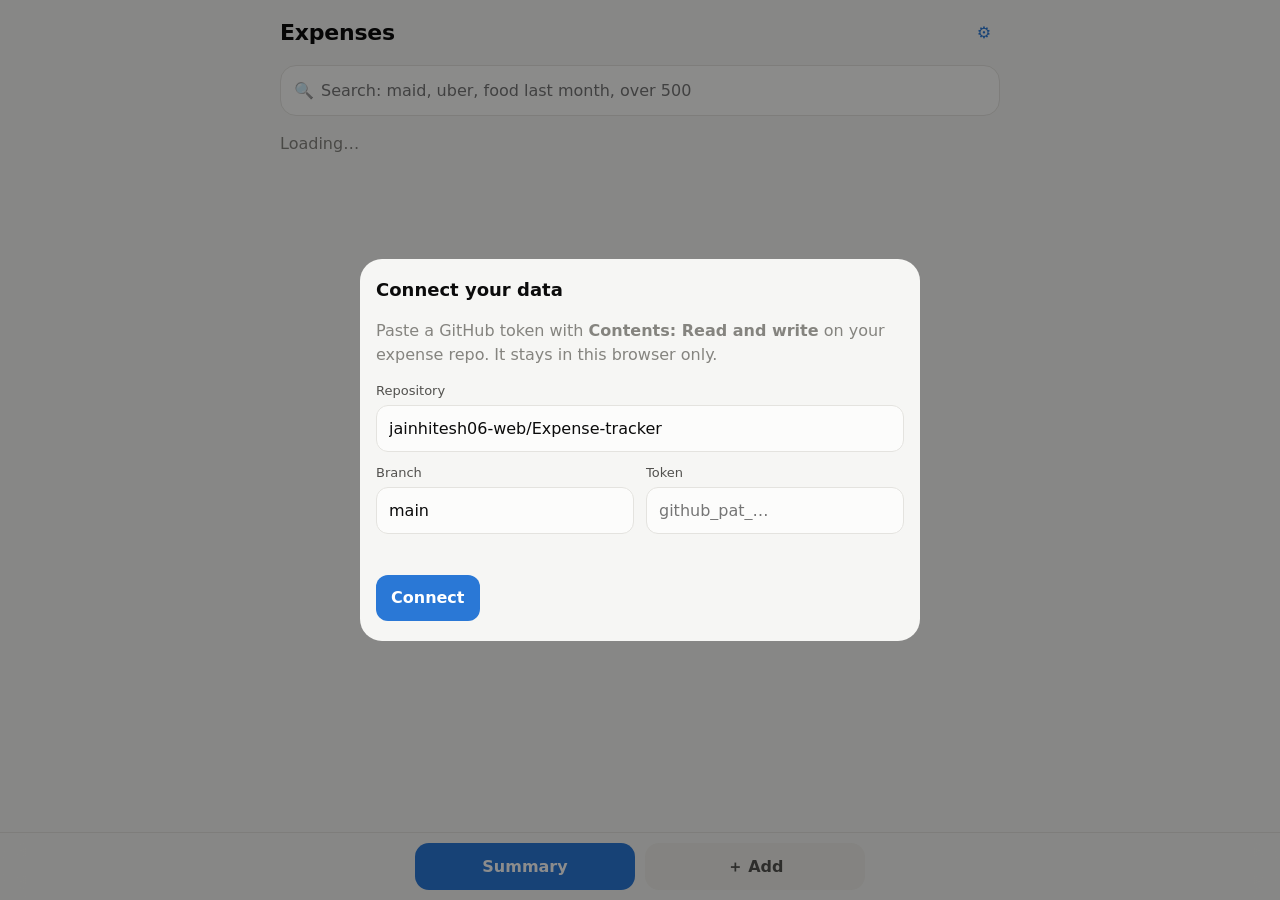
==== commit 483a3e1d: "Add a search bar that finds payments by category, payee, tags, month and amount Co-Authored-By: Clau" ====
--- a/index.html
+++ b/index.html
@@ -11,6 +11,9 @@
 <body>
 <main>
   <header class="top"><h1>Expenses</h1><button class="ghost" id="gear" title="Connection settings" aria-label="Connection settings">⚙︎</button></header>
+  <div class="searchbar"><span class="mag" aria-hidden="true">🔍</span>
+    <input id="q" type="search" enterkeyhint="search" autocomplete="off" aria-label="Search your expenses" placeholder="Search: maid, uber, food last month, over 500">
+    <button class="clr" id="qclear" hidden aria-label="Clear search">✕</button></div>
   <div id="root"><p class="muted">Loading…</p></div>
 </main>
 <script src="app.js"></script>
@@ -24,6 +27,58 @@
 const group = (rows, f) => { const m = new Map(); rows.forEach(r => { const k = f(r); (m.get(k) || m.set(k, []).get(k)).push(r); }); return m; };
 const sorted = m => [...m].map(([k, v]) => [k, v, sum(v)]).sort((a, b) => b[2] - a[2]);
 
+/* ---------- search ---------- */
+const MON = ["jan","feb","mar","apr","may","jun","jul","aug","sep","oct","nov","dec"];
+const STOP = new Set(["the","a","an","my","of","on","in","for","at","spent","spend","expense","expenses","payment","payments","paid","show","me","all","and"]);
+const isoDay = d => localDate(d);
+function parseQuery(raw) {
+  let q = " " + raw.toLowerCase() + " "; const f = { terms: [], from: null, to: null, min: null, max: null, months: [], year: null, chips: [] };
+  const take = (re, fn) => { q = q.replace(re, (...m) => { fn(m); return " "; }); };
+  const now = new Date(), day = n => isoDay(new Date(now.getFullYear(), now.getMonth(), now.getDate() + n));
+  take(/\byesterday\b/, () => { f.from = f.to = day(-1); f.chips.push("Yesterday"); });
+  take(/\btoday\b/, () => { f.from = f.to = day(0); f.chips.push("Today"); });
+  take(/\blast month\b/, () => { const a = new Date(now.getFullYear(), now.getMonth() - 1, 1), b = new Date(now.getFullYear(), now.getMonth(), 0); f.from = isoDay(a); f.to = isoDay(b); f.chips.push("Last month"); });
+  take(/\bthis month\b/, () => { f.from = isoDay(new Date(now.getFullYear(), now.getMonth(), 1)); f.to = day(0); f.chips.push("This month"); });
+  take(/\b(?:last 7 days|last week|this week)\b/, () => { f.from = day(-6); f.to = day(0); f.chips.push("Last 7 days"); });
+  take(/(?:>|\babove\b|\bover\b|\bmore than\b)\s*₹?\s*([\d,]+)/, m => { f.min = +m[1].replace(/,/g, ""); f.chips.push("Over " + inr(f.min)); });
+  take(/(?:<|\bbelow\b|\bunder\b|\bless than\b)\s*₹?\s*([\d,]+)/, m => { f.max = +m[1].replace(/,/g, ""); f.chips.push("Under " + inr(f.max)); });
+  take(/\b(20\d\d)\b/, m => { f.year = m[1]; f.chips.push(m[1]); });
+  take(/\b(jan|feb|mar|apr|may|jun|jul|aug|sep|oct|nov|dec)[a-z]*\b/, m => { f.months.push(MON.indexOf(m[1]) + 1); f.chips.push(App.MN[MON.indexOf(m[1])]); });
+  f.terms = q.split(/[\s,]+/).map(t => t.replace(/^[^\w₹]+|[^\w]+$/g, "")).filter(t => t && !STOP.has(t));
+  return f;
+}
+function haystack(r) {
+  return [payName(r), r.merchant, r.category, r.subcategory, r.description, r.note, r.mode, r.summary, (r.tags || []).join(" "), Math.round(r.amount), r.amount, r.date].join(" ").toLowerCase();
+}
+function matches(r, f) {
+  if (f.from && r.date < f.from) return false; if (f.to && r.date > f.to) return false;
+  if (f.min != null && r.amount <= f.min) return false; if (f.max != null && r.amount >= f.max) return false;
+  if (f.year && !r.date.startsWith(f.year)) return false;
+  if (f.months.length && !f.months.includes(+r.date.slice(5, 7))) return false;
+  const h = haystack(r);
+  return f.terms.every(t => h.includes(t) || (t.length > 3 && t.endsWith("s") && h.includes(t.slice(0, -1))));
+}
+function renderSearch(all) {
+  const f = parseQuery(S.q), rows = all.filter(r => matches(r, f)), total = sum(rows);
+  let h = `<div class="card"><div class="found">${rows.length} payment${rows.length === 1 ? "" : "s"} · ${inr(total)}</div>`;
+  if (f.chips.length) h += `<div class="chips">${f.chips.map(c => `<span class="chip">${esc(c)}</span>`).join("")}</div>`;
+  if (rows.length) {
+    const cats = sorted(group(rows, r => r.category)).slice(0, 5);
+    if (cats.length > 1) h += `<div style="margin-top:10px">${cats.map(([c, , t]) => `<div class="chips" style="margin:2px 0"><button class="chip" data-q="${esc(c)}">${catIcon(c)} ${esc(c)} · ${inr(t)}</button></div>`).join("")}</div>`;
+  }
+  h += `</div>`;
+  if (!rows.length) {
+    h += `<div class="card"><p class="muted" style="margin:0">Nothing found for “${esc(S.q.trim())}”. Try a category (Household), a payee (Swiggy), a month (Oct), or an amount (over 500).</p></div>`;
+  } else {
+    h += `<div class="card">`; let last = "";
+    rows.slice().sort((a, b) => b.date.localeCompare(a.date) || (b.added || "").localeCompare(a.added || "")).slice(0, S.limit * 2).forEach(r => {
+      if (r.date !== last) { h += `<div class="dayh">${dayLabel(r.date)}</div>`; last = r.date; } h += payRow(r, true); });
+    if (rows.length > S.limit * 2) h += `<p style="text-align:center"><button id="more">Show more</button></p>`;
+    h += `</div>`;
+  }
+  $("#root").innerHTML = h;
+}
+
 function dayLabel(d) {
   const t = localDate(), y = localDate(new Date(Date.now() - 864e5));
   if (d === t) return "Today"; if (d === y) return "Yesterday";
@@ -39,6 +94,8 @@
 
 function render() {
   const all = App.debits();
+  $("#qclear").hidden = !S.q;
+  if (S.q.trim()) return renderSearch(all);
   const months = [...new Set(all.map(r => r.date.slice(0, 7)))].sort();
   const thisMonth = localDate().slice(0, 7);
   if (!S.month) S.month = months.includes(thisMonth) || !months.length ? thisMonth : months[months.length - 1];
@@ -73,6 +130,16 @@
     h += `<div class="card hero"><div class="big">${inr(total)}</div>
       <div class="sub">${isAll ? "spent in total" : "spent in " + monthLabel(S.month).split(" ")[0]} · ${rows.length} payment${rows.length === 1 ? "" : "s"}</div>
       ${delta}<div class="muted" style="margin-top:8px;font-size:14px">About ${inr(total / days)} on each day you spent</div></div>`;
+  }
+
+  // possible duplicates (held out of the totals until you decide)
+  const dups = App.dups();
+  if (dups.length) {
+    h += `<div class="card attn"><h2>${dups.length === 1 ? "A payment looks like a duplicate" : dups.length + " payments look like duplicates"}</h2><p style="margin:0 0 6px;font-size:14px">They are not counted until you decide.</p>` +
+      dups.slice(0, 3).map(r => { const o = App.original(r);
+        return `<div class="item" style="flex-wrap:wrap"><span>${esc(payName(r))} · ${inr2(r.amount)} · ${dayLabel(r.date)}<br><span style="font-size:13px;opacity:.85">${o ? `Same as ${esc(payName(o))} · ${inr2(o.amount)} · ${dayLabel(o.date)}` : "Same as an earlier payment"} (${esc(r.dup_reason || "similar")})</span></span>
+          <span style="display:flex;gap:6px"><button data-keep="${esc(r.id)}">Add anyway</button><button data-drop="${esc(r.id)}">Don't add</button></span></div>`; }).join("") +
+      (dups.length > 3 ? `<div style="font-size:13px;margin-top:6px">…and ${dups.length - 3} more</div>` : "") + `<div id="dupStat" class="stat"></div></div>`;
   }
 
   // needs attention
@@ -129,23 +196,19 @@
     h += `<div class="card"><h2>Worth knowing</h2><ul class="insights">${ins.map(i => `<li>${i}</li>`).join("")}</ul></div>`;
 
     // payments
-    const q = S.q.trim().toLowerCase();
-    const list = (q ? rows.filter(r => `${payName(r)} ${r.category} ${r.subcategory} ${r.note || ""} ${r.mode}`.toLowerCase().includes(q)) : rows)
-      .slice().sort((a, b) => b.date.localeCompare(a.date) || (b.added || "").localeCompare(a.added || ""));
-    h += `<div class="card"><h2>All payments</h2><input class="search" id="q" type="search" placeholder="Search by name, category or note" value="${esc(S.q)}">`;
+    const list = rows.slice().sort((a, b) => b.date.localeCompare(a.date) || (b.added || "").localeCompare(a.added || ""));
+    h += `<div class="card"><h2>All payments</h2>`;
     let last = "";
     list.slice(0, S.limit).forEach(r => { if (r.date !== last) { h += `<div class="dayh">${dayLabel(r.date)}</div>`; last = r.date; } h += payRow(r, true); });
-    if (!list.length) h += `<p class="muted">Nothing matches "${esc(S.q)}".</p>`;
     if (list.length > S.limit) h += `<p style="text-align:center"><button id="more">Show ${Math.min(30, list.length - S.limit)} more</button></p>`;
     h += `</div>`;
   }
-  const keepFocus = document.activeElement && document.activeElement.id === "q";
   $("#root").innerHTML = h;
-  if (keepFocus) { const i = $("#q"); i.focus(); i.setSelectionRange(i.value.length, i.value.length); }
 }
 
 document.addEventListener("click", e => {
   const t = e.target.closest("button"); if (!t) return;
+  if (t.dataset.q) { S.q = t.dataset.q; $("#q").value = S.q; S.limit = 30; return render(); }
   if (t.id === "mPrev") { S.month = prevKey(S.month); S.limit = 30; return render(); }
   if (t.id === "mNext") { S.month = nextKey(S.month); S.limit = 30; return render(); }
   if (t.id === "mAll") { S.month = S.month === "all" ? null : "all"; S.limit = 30; return render(); }
@@ -154,10 +217,18 @@
   const toggle = k => { S.open.has(k) ? S.open.delete(k) : S.open.add(k); render(); };
   if (t.dataset.cat) return toggle(t.dataset.cat);
   if (t.dataset.sub) return toggle(t.dataset.sub);
+  if (t.dataset.keep || t.dataset.drop) {
+    const keep = !!t.dataset.keep, id = t.dataset.keep || t.dataset.drop;
+    document.querySelectorAll("[data-keep],[data-drop]").forEach(b => b.disabled = true);
+    const st = $("#dupStat"); if (st) { st.className = "stat"; st.textContent = (keep ? "Adding" : "Removing") + "… (about 20 seconds)"; }
+    App.resolveDuplicate(id, keep).then(() => render()).catch(err => { if (st) { st.className = "stat err"; st.textContent = err.message; } render(); });
+    return;
+  }
   const id = t.dataset.id || t.dataset.review;
   if (id) { const rec = App.state.RAW.find(r => r.id === id); if (rec) App.Sheet.open(rec, { onDone: () => render() }); }
 });
 document.addEventListener("input", e => { if (e.target.id === "q") { S.q = e.target.value; S.limit = 30; render(); } });
+$("#qclear").onclick = () => { S.q = ""; $("#q").value = ""; render(); $("#q").focus(); };
 $("#gear").onclick = () => App.connect().then(() => location.reload());
 
 App.nav("summary");
--- a/style.css
+++ b/style.css
@@ -139,3 +139,14 @@
 .chk input { width:20px; height:20px; padding:0; }
 details.orig { margin-top:12px; font-size:13px; color:var(--ink3); }
 details.orig pre { white-space:pre-wrap; word-break:break-word; font:inherit; margin:6px 0 0; }
+
+/* search */
+.searchbar { position:relative; margin-bottom:14px; }
+.searchbar .mag { position:absolute; left:14px; top:50%; transform:translateY(-50%); pointer-events:none; opacity:.6; }
+.searchbar input { padding:13px 40px 13px 40px; border-radius:16px; font-size:16px; }
+.searchbar .clr { position:absolute; right:6px; top:50%; transform:translateY(-50%); border:0; background:none; padding:8px 10px; color:var(--ink3); font-size:16px; }
+.chips { display:flex; flex-wrap:wrap; gap:6px; margin:8px 0 2px; }
+.chips .chip { border:0; cursor:pointer; }
+.found { font-size:22px; font-weight:700; font-variant-numeric:tabular-nums; }
+
+input[type=search]::-webkit-search-cancel-button, input[type=search]::-webkit-search-decoration { -webkit-appearance:none; appearance:none; display:none; }
